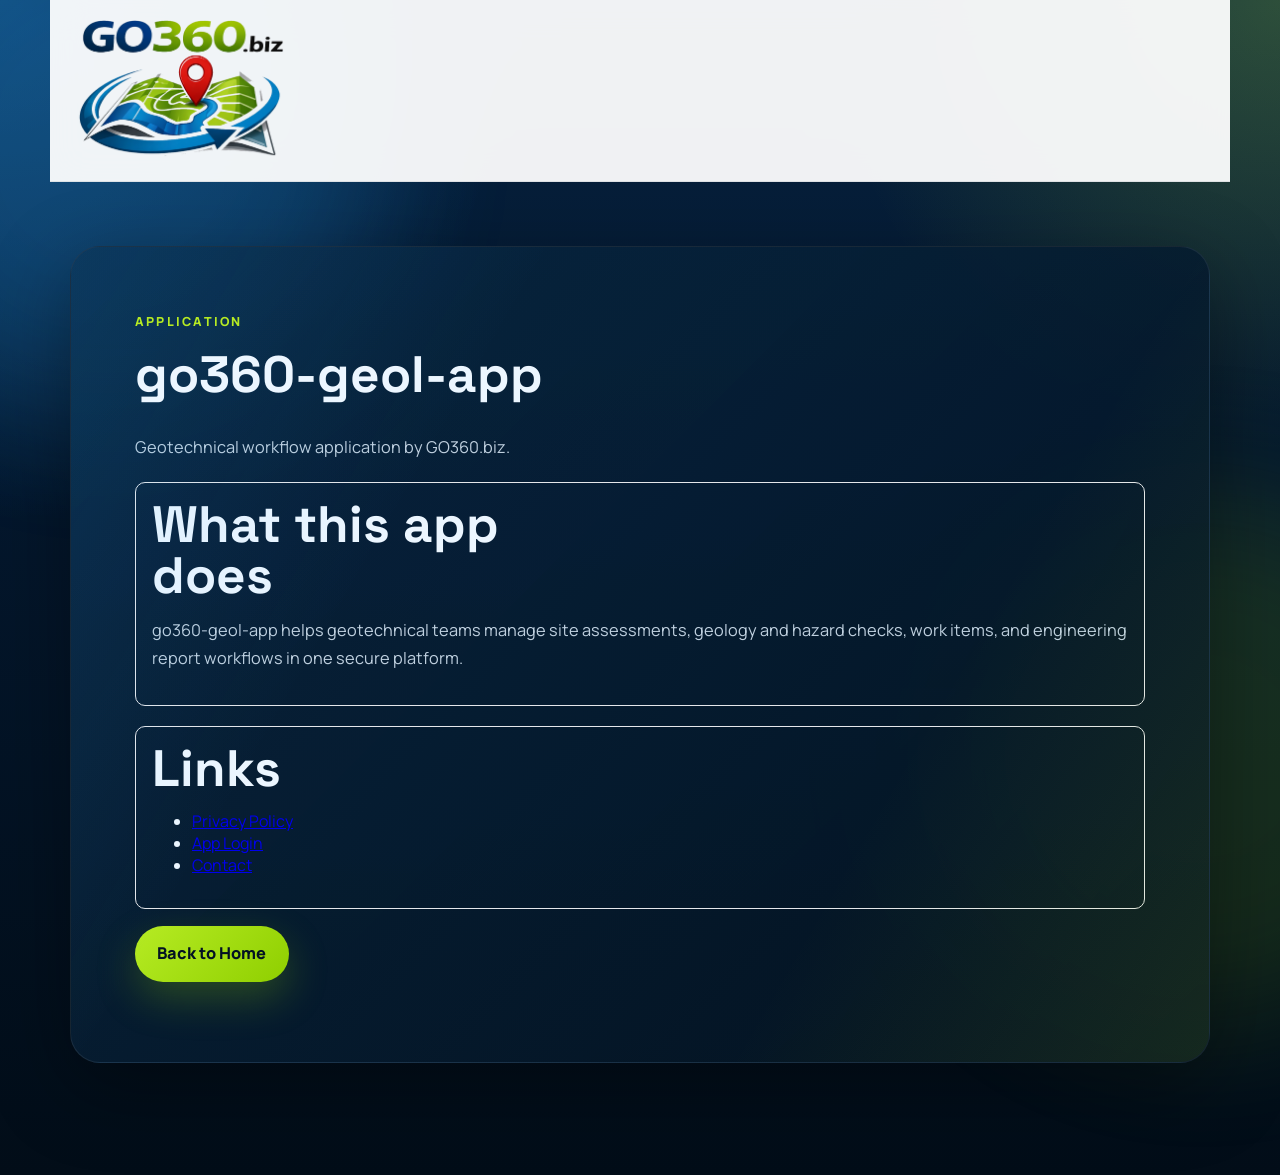
==== go360-geol-app/index.html @ 81c810cc "Add go360-geol-app page with site styling" ====
<!DOCTYPE html>
<html lang="en">
<head>
  <meta charset="UTF-8">
  <meta name="viewport" content="width=device-width, initial-scale=1.0">
  <title>go360-geol-app | GO360.biz</title>
  <meta name="description" content="Geotechnical workflow application by GO360.biz.">
  <link rel="preconnect" href="https://fonts.googleapis.com">
  <link rel="preconnect" href="https://fonts.gstatic.com" crossorigin>
  <link href="https://fonts.googleapis.com/css2?family=Manrope:wght@400;500;700;800&family=Space+Grotesk:wght@500;700&display=swap" rel="stylesheet">
  <link rel="stylesheet" href="../styles.css">
  <style>
    .card { border: 1px solid #e5e7eb; border-radius: 10px; padding: 16px; margin-top: 20px; }
  </style>
</head>
<body>
  <div class="page-shell">
    <header class="site-header">
      <a class="brand" href="../" aria-label="GO360.biz home">
        <img src="../assets/go360.png" alt="GO360.biz logo">
      </a>
    </header>

    <main>
      <section class="section-panel in-view">
        <div class="section-heading">
          <p class="eyebrow">Application</p>
          <h1 class="hero-title">go360-geol-app</h1>
        </div>
        <p class="muted">Geotechnical workflow application by GO360.biz.</p>

        <div class="card">
          <h2>What this app does</h2>
          <p>
            go360-geol-app helps geotechnical teams manage site assessments, geology and hazard checks,
            work items, and engineering report workflows in one secure platform.
          </p>
        </div>

        <div class="card">
          <h2>Links</h2>
          <ul>
            <li><a href="../privacy.html">Privacy Policy</a></li>
            <li><a href="https://geol-app.go360.biz/login">App Login</a></li>
            <li><a href="mailto:hello@go360.biz?subject=GO360%20App%20Enquiry">Contact</a></li>
          </ul>
        </div>
        <p><a class="button button-primary" href="../">Back to Home</a></p>
      </section>
    </main>
  </div>

  <script src="../script.js"></script>
</body>
</html>
---- styles.css ----
:root {
  --bg: #04182f;
  --bg-deep: #020d18;
  --panel: rgba(4, 27, 47, 0.7);
  --panel-strong: rgba(7, 36, 62, 0.92);
  --text: #ecf6ff;
  --muted: #bfd0df;
  --line: rgba(117, 198, 255, 0.16);
  --blue: #0d75c9;
  --blue-bright: #27a6ff;
  --green: #8fcf00;
  --green-bright: #b6eb23;
  --shadow: 0 24px 80px rgba(0, 0, 0, 0.35);
  --radius-xl: 30px;
  --radius-lg: 22px;
  --max-width: 1180px;
  --scroll-progress: 0;
}

* {
  box-sizing: border-box;
}

html {
  scroll-behavior: smooth;
}

body {
  margin: 0;
  font-family: "Manrope", sans-serif;
  color: var(--text);
  background:
    radial-gradient(circle at top left, rgba(39, 166, 255, 0.25), transparent 30%),
    radial-gradient(circle at top right, rgba(182, 235, 35, 0.22), transparent 26%),
    linear-gradient(180deg, #072341 0%, var(--bg) 36%, var(--bg-deep) 100%);
  overflow-x: hidden;
}

body::before,
body::after {
  content: "";
  position: fixed;
  inset: auto;
  width: 34rem;
  height: 34rem;
  border-radius: 50%;
  filter: blur(70px);
  opacity: 0.28;
  pointer-events: none;
  z-index: 0;
  transform: translate3d(0, calc(var(--scroll-progress) * -90px), 0);
}

body::before {
  top: -8rem;
  left: -10rem;
  background: rgba(39, 166, 255, 0.65);
}

body::after {
  right: -12rem;
  bottom: -8rem;
  background: rgba(143, 207, 0, 0.5);
}

.page-shell {
  position: relative;
  z-index: 1;
}

.progress-bar {
  position: fixed;
  top: 0;
  left: 0;
  width: calc(var(--scroll-progress) * 100%);
  height: 4px;
  background: linear-gradient(90deg, var(--blue-bright), var(--green-bright));
  box-shadow: 0 0 22px rgba(39, 166, 255, 0.65);
  z-index: 20;
}

.site-header {
  position: sticky;
  top: 0;
  display: flex;
  align-items: center;
  justify-content: space-between;
  gap: 1.5rem;
  max-width: var(--max-width);
  margin: 0 auto;
  padding: 1rem 1.25rem;
  backdrop-filter: blur(18px);
  background: rgba(255, 255, 255, 0.94);
  border-bottom: 1px solid rgba(4, 24, 47, 0.08);
  z-index: 15;
}

.brand img {
  width: min(220px, 38vw);
  display: block;
}

.site-nav {
  display: flex;
  gap: 1rem;
  flex-wrap: wrap;
}

.site-nav a {
  color: #06213b;
  text-decoration: none;
  font-size: 0.95rem;
  padding: 0.7rem 1rem;
  border-radius: 999px;
  background: rgba(6, 33, 59, 0.04);
  border: 1px solid rgba(6, 33, 59, 0.05);
  transition: transform 220ms ease, border-color 220ms ease, background 220ms ease;
}

.site-nav a:hover,
.site-nav a:focus-visible {
  transform: translateY(-2px);
  border-color: rgba(13, 117, 201, 0.18);
  background: rgba(13, 117, 201, 0.08);
}

main {
  max-width: var(--max-width);
  margin: 0 auto;
  padding: 2rem 1.25rem 5rem;
}

.site-footer {
  display: flex;
  align-items: center;
  justify-content: space-between;
  gap: 1rem;
  max-width: var(--max-width);
  margin: 0 auto;
  padding: 0 1.25rem 2.5rem;
}

.footer-copy {
  margin: 0;
  font-size: 0.95rem;
}

.footer-links {
  display: flex;
  gap: 1rem;
  flex-wrap: wrap;
}

.footer-links a {
  color: var(--text);
  text-decoration: none;
  font-size: 0.95rem;
}

.footer-links a:hover,
.footer-links a:focus-visible {
  color: var(--green-bright);
}

.section-panel {
  position: relative;
  margin: 2rem 0;
  padding: 4rem;
  border-radius: var(--radius-xl);
  background:
    linear-gradient(135deg, rgba(8, 38, 66, 0.86), rgba(3, 17, 31, 0.9)),
    linear-gradient(180deg, rgba(39, 166, 255, 0.08), rgba(143, 207, 0, 0.03));
  border: 1px solid rgba(255, 255, 255, 0.08);
  box-shadow: var(--shadow);
  overflow: hidden;
  transform: translateY(24px);
  opacity: 0;
  transition: opacity 700ms ease, transform 700ms ease;
}

.section-panel::before {
  content: "";
  position: absolute;
  inset: 0;
  background:
    linear-gradient(120deg, rgba(39, 166, 255, 0.12), transparent 30%),
    linear-gradient(300deg, rgba(182, 235, 35, 0.1), transparent 30%);
  pointer-events: none;
}

.section-panel.in-view {
  opacity: 1;
  transform: translateY(0);
}

.hero {
  min-height: calc(100vh - 7rem);
  display: grid;
  grid-template-columns: 1.15fr 0.85fr;
  align-items: center;
  gap: 3rem;
}

.hero-copy,
.story-copy,
.contact-copy,
.contact-card,
.offering-card,
.stat-card,
.process-step {
  position: relative;
  z-index: 1;
}

.eyebrow {
  margin: 0 0 1rem;
  color: var(--green-bright);
  text-transform: uppercase;
  letter-spacing: 0.18em;
  font-size: 0.78rem;
  font-weight: 800;
}

h1,
h2,
h3 {
  font-family: "Space Grotesk", sans-serif;
  margin: 0;
}

h1 {
  font-size: clamp(3rem, 6vw, 5.7rem);
  line-height: 0.95;
  max-width: 10ch;
}

.hero-title {
  font-size: clamp(2.25rem, 4vw, 3.4rem);
  line-height: 1.05;
  max-width: 14ch;
}

h2 {
  font-size: clamp(2rem, 4vw, 3.2rem);
  line-height: 1;
  max-width: 12ch;
}

h3 {
  font-size: 1.35rem;
  margin-bottom: 0.85rem;
}

p {
  color: var(--muted);
  font-size: 1.02rem;
  line-height: 1.7;
}

.hero-text {
  max-width: 60ch;
  margin: 1.5rem 0 0;
  font-size: 1.1rem;
}

.hero-actions {
  display: flex;
  gap: 1rem;
  flex-wrap: wrap;
  margin-top: 2rem;
}

.button {
  display: inline-flex;
  align-items: center;
  justify-content: center;
  min-height: 3.2rem;
  padding: 0.9rem 1.4rem;
  border-radius: 999px;
  text-decoration: none;
  font-weight: 800;
  transition: transform 220ms ease, box-shadow 220ms ease, background 220ms ease;
}

.button:hover,
.button:focus-visible {
  transform: translateY(-2px);
}

.button-primary {
  color: #031223;
  background: linear-gradient(135deg, var(--green-bright), var(--green));
  box-shadow: 0 16px 40px rgba(143, 207, 0, 0.26);
}

.button-secondary {
  color: var(--text);
  background: rgba(255, 255, 255, 0.06);
  border: 1px solid rgba(255, 255, 255, 0.12);
}

.hero-visual {
  position: relative;
  min-height: 38rem;
  display: flex;
  align-items: center;
  justify-content: center;
}

.hero-rings {
  position: absolute;
  width: min(34rem, 90%);
  aspect-ratio: 1;
  border-radius: 50%;
  border: 1px solid rgba(39, 166, 255, 0.24);
  box-shadow:
    0 0 0 2.5rem rgba(39, 166, 255, 0.04),
    0 0 0 5.5rem rgba(143, 207, 0, 0.04);
  animation: pulse 8s ease-in-out infinite;
}

.signal-card {
  position: absolute;
  width: min(280px, 72%);
  padding: 1.2rem 1.25rem;
  border-radius: var(--radius-lg);
  background: rgba(6, 26, 46, 0.78);
  border: 1px solid rgba(255, 255, 255, 0.08);
  backdrop-filter: blur(12px);
  box-shadow: 0 18px 40px rgba(0, 0, 0, 0.24);
  animation: float 6s ease-in-out infinite;
}

.signal-card span {
  display: block;
  color: var(--green-bright);
  font-size: 0.78rem;
  text-transform: uppercase;
  letter-spacing: 0.15em;
  margin-bottom: 0.45rem;
}

.signal-card strong {
  font-size: 1.05rem;
}

.signal-card-top {
  top: 4%;
  left: 5%;
}

.signal-card-design {
  top: 24%;
  right: 8%;
  animation-delay: -1s;
}

.signal-card-mid {
  top: 45%;
  right: 1%;
  animation-delay: -2s;
}

.signal-card-bottom {
  bottom: 17%;
  left: 8%;
  animation-delay: -4s;
}

.signal-card-maintenance {
  bottom: 0;
  right: 12%;
  animation-delay: -3s;
}

.section-heading {
  position: relative;
  z-index: 1;
  margin-bottom: 2rem;
}

.story-grid {
  display: grid;
  grid-template-columns: 1fr 1fr;
  gap: 2rem 3rem;
  align-items: start;
}

.stats-grid,
.offering-grid,
.customer-grid {
  display: grid;
  gap: 1rem;
}

.stats-grid {
  grid-template-columns: repeat(3, 1fr);
  grid-column: 1 / -1;
}

.stat-card,
.offering-card,
.customer-card,
.contact-card,
.process-step {
  padding: 1.4rem;
  border-radius: var(--radius-lg);
  background: rgba(255, 255, 255, 0.05);
  border: 1px solid rgba(255, 255, 255, 0.08);
}

.stat-card strong {
  display: block;
  margin-bottom: 0.55rem;
  font-family: "Space Grotesk", sans-serif;
  font-size: 1.1rem;
}

.stat-card span {
  color: var(--muted);
  line-height: 1.6;
}

.offering-grid {
  grid-template-columns: repeat(2, 1fr);
}

.offering-card {
  min-height: 100%;
  transition: transform 240ms ease, border-color 240ms ease, background 240ms ease;
}

.offering-card:hover {
  transform: translateY(-4px);
  border-color: rgba(39, 166, 255, 0.32);
  background: rgba(255, 255, 255, 0.08);
}

.customers-layout {
  position: relative;
  z-index: 1;
  display: grid;
  grid-template-columns: 0.9fr 1.1fr;
  gap: 1.5rem;
  align-items: start;
}

.customers-copy {
  margin: 0;
  max-width: 34ch;
}

.customer-grid {
  grid-template-columns: repeat(2, 1fr);
}

.customer-card {
  min-height: 100%;
  background:
    linear-gradient(180deg, rgba(255, 255, 255, 0.07), rgba(255, 255, 255, 0.04));
}

.customer-label {
  display: inline-block;
  margin-bottom: 0.75rem;
  color: var(--blue-bright);
  text-transform: uppercase;
  letter-spacing: 0.14em;
  font-size: 0.74rem;
  font-weight: 800;
}

.process-strip {
  position: relative;
  z-index: 1;
  display: grid;
  grid-template-columns: repeat(5, 1fr);
  gap: 1rem;
  margin-top: 2rem;
}

.process-step span {
  display: inline-flex;
  width: 2.25rem;
  height: 2.25rem;
  align-items: center;
  justify-content: center;
  margin-bottom: 1rem;
  border-radius: 50%;
  color: #02101f;
  font-weight: 800;
  background: linear-gradient(135deg, var(--blue-bright), #7ccfff);
}

.process-step p {
  margin: 0;
}

.contact-layout {
  position: relative;
  z-index: 1;
  display: grid;
  grid-template-columns: 1.15fr 0.85fr;
  gap: 1.5rem;
  align-items: stretch;
}

.contact-link {
  display: inline-block;
  margin: 1rem 0 0.75rem;
  color: var(--text);
  text-decoration: none;
  font-size: clamp(1.3rem, 3vw, 2rem);
  font-family: "Space Grotesk", sans-serif;
}

.contact-note {
  margin: 0;
}

.contact-card-label {
  margin: 0 0 0.5rem;
  color: var(--green-bright);
  text-transform: uppercase;
  letter-spacing: 0.15em;
  font-size: 0.75rem;
  font-weight: 800;
}

@keyframes pulse {
  0%,
  100% {
    transform: scale(0.97);
    opacity: 0.85;
  }

  50% {
    transform: scale(1.03);
    opacity: 1;
  }
}

@keyframes float {
  0%,
  100% {
    transform: translateY(0);
  }

  50% {
    transform: translateY(-10px);
  }
}

@media (max-width: 980px) {
  .hero,
  .story-grid,
  .contact-layout,
  .customers-layout,
  .offering-grid,
  .customer-grid,
  .process-strip,
  .stats-grid {
    grid-template-columns: 1fr;
  }

  .site-header {
    position: static;
    flex-direction: column;
    align-items: flex-start;
  }

  .section-panel {
    padding: 2rem;
  }

  .hero {
    min-height: auto;
  }

  .hero-visual {
    min-height: 34rem;
  }
}

@media (max-width: 640px) {
  main {
    padding: 1.25rem 0.9rem 4rem;
  }

  .site-header {
    padding: 1rem 0.9rem 0;
  }

  .site-nav {
    width: 100%;
  }

  .site-nav a {
    flex: 1 1 calc(50% - 0.5rem);
    text-align: center;
  }

  .section-panel {
    border-radius: 24px;
  }

  .site-footer {
    flex-direction: column;
    align-items: flex-start;
    padding: 0 0.9rem 2rem;
  }

  h1 {
    max-width: 100%;
  }

  .hero-visual {
    min-height: 32rem;
  }

  .signal-card {
    width: 88%;
  }

  .signal-card-top,
  .signal-card-design,
  .signal-card-mid,
  .signal-card-bottom,
  .signal-card-maintenance {
    left: 50%;
    right: auto;
    transform: translateX(-50%);
  }

  .signal-card-top {
    top: 2%;
  }

  .signal-card-design {
    top: 20%;
  }

  .signal-card-mid {
    top: 38%;
  }

  .signal-card-bottom {
    top: 56%;
    bottom: auto;
  }

  .signal-card-maintenance {
    top: 74%;
    bottom: auto;
  }
}

@media (prefers-reduced-motion: reduce) {
  html {
    scroll-behavior: auto;
  }

  *,
  *::before,
  *::after {
    animation: none !important;
    transition: none !important;
  }

  .section-panel {
    opacity: 1;
    transform: none;
  }
}
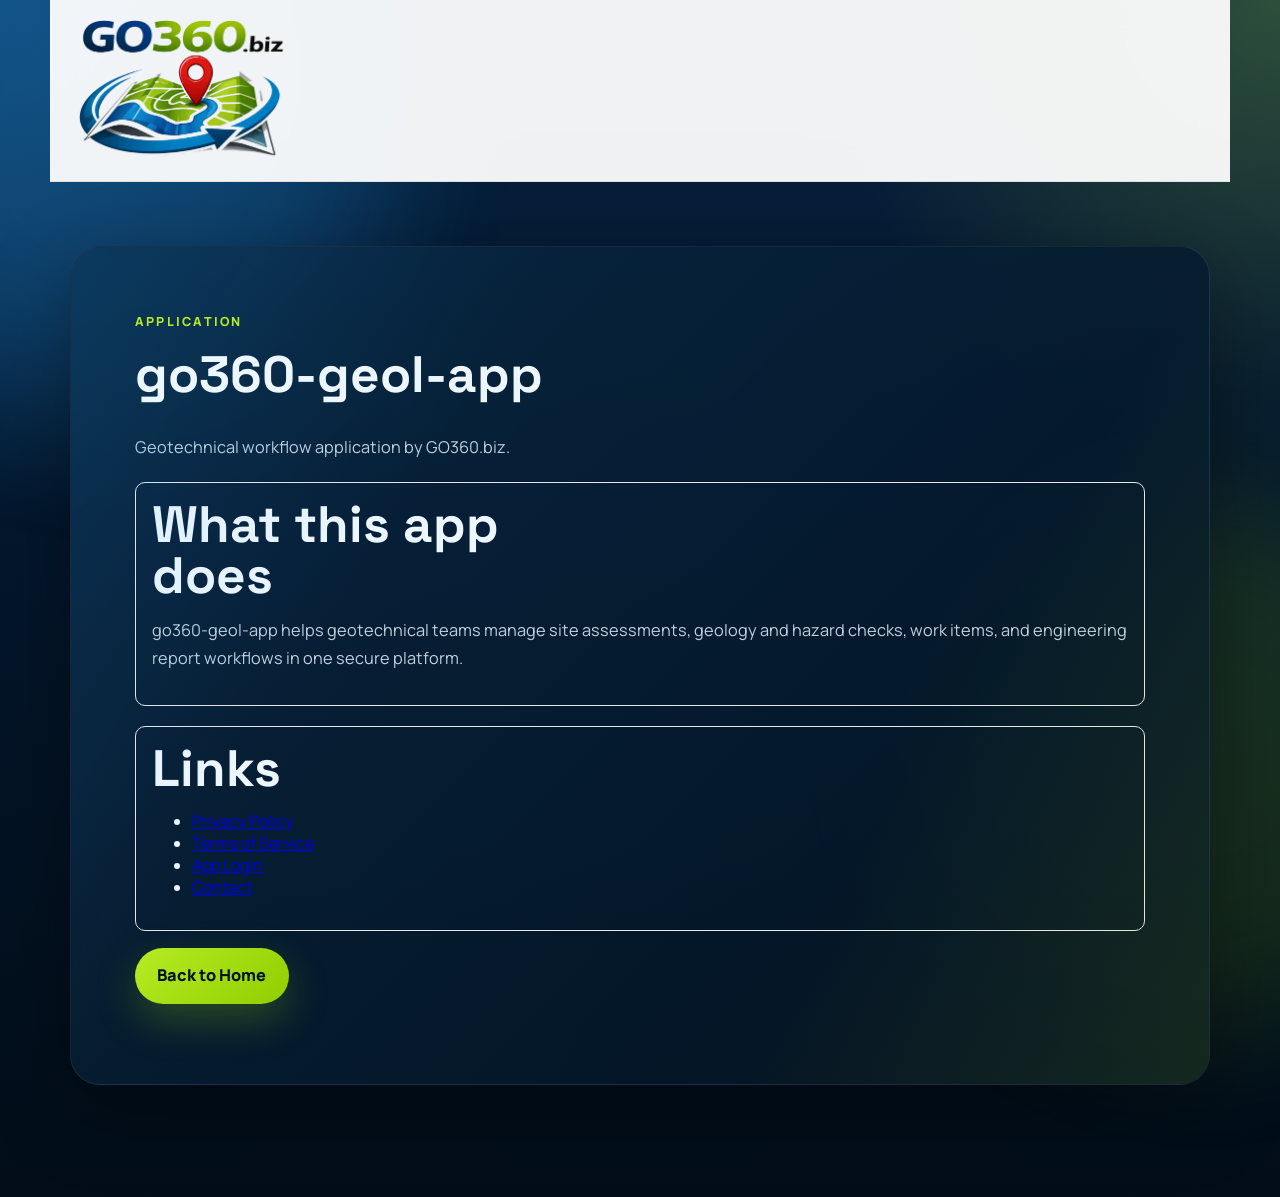
==== commit d186ffcc: "Update go360-geol-app links: add terms, change contact email" ====
--- a/go360-geol-app/index.html
+++ b/go360-geol-app/index.html
@@ -41,8 +41,9 @@
           <h2>Links</h2>
           <ul>
             <li><a href="../privacy.html">Privacy Policy</a></li>
+            <li><a href="../terms.html">Terms of Service</a></li>
             <li><a href="https://geol-app.go360.biz/login">App Login</a></li>
-            <li><a href="mailto:hello@go360.biz?subject=GO360%20App%20Enquiry">Contact</a></li>
+            <li><a href="mailto:admin@go360.biz?subject=GO360%20App%20Enquiry">Contact</a></li>
           </ul>
         </div>
         <p><a class="button button-primary" href="../">Back to Home</a></p>
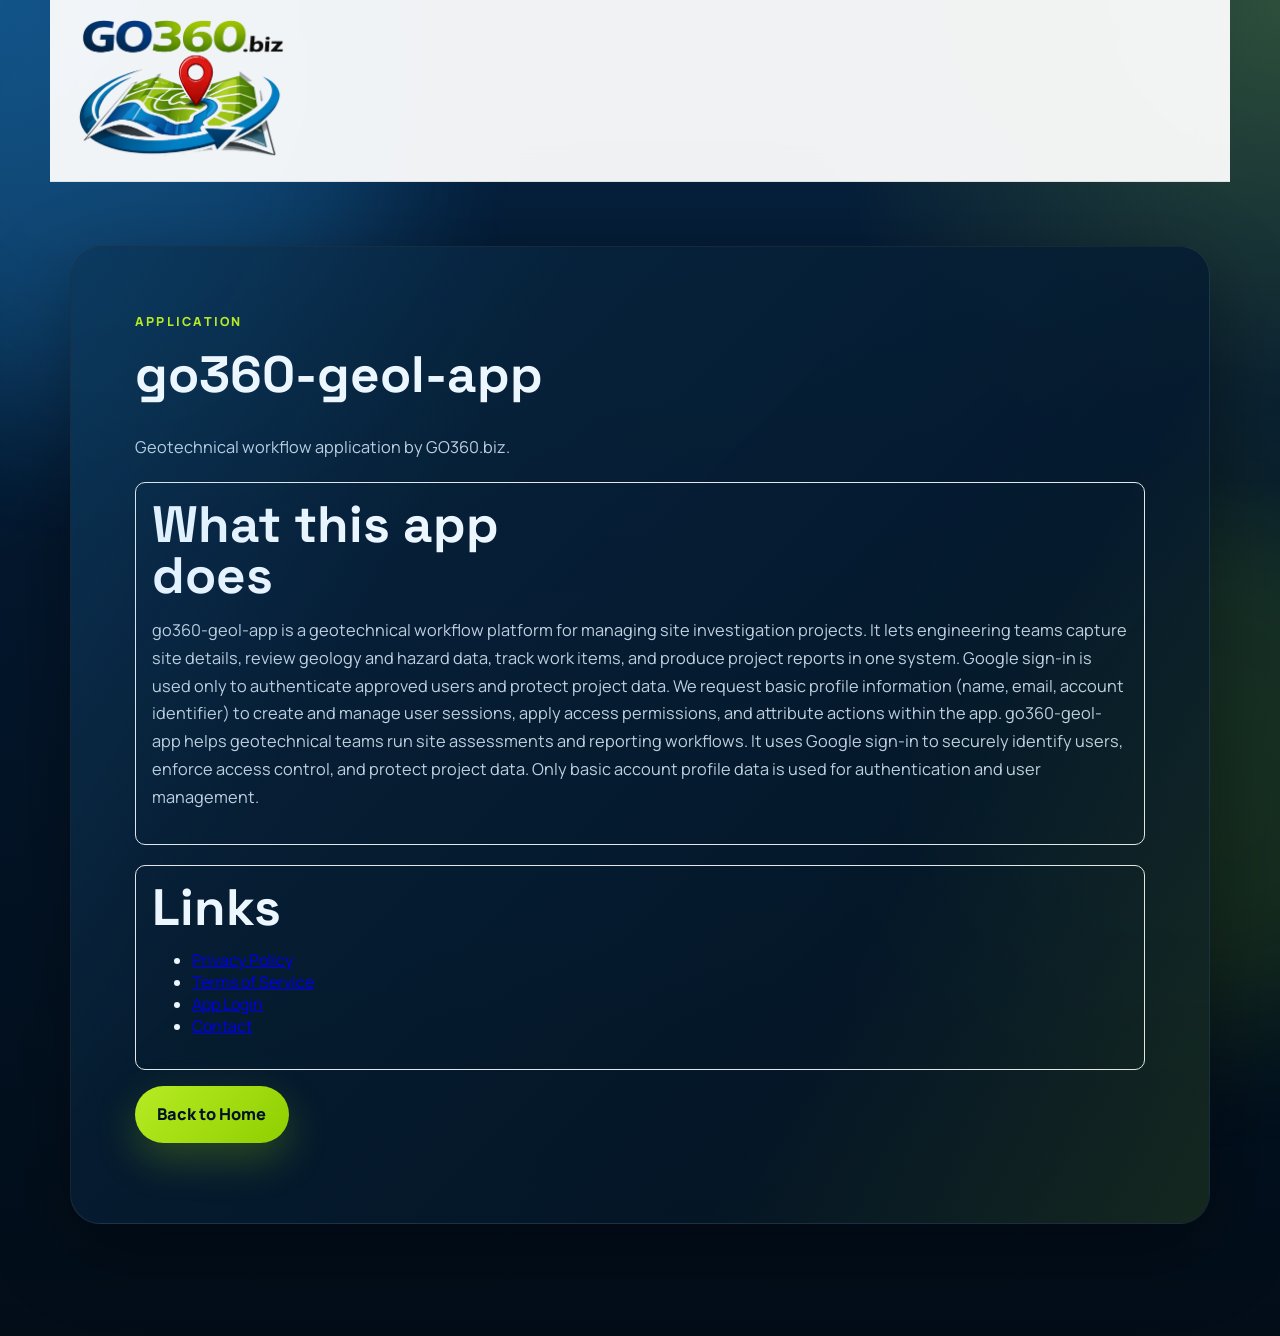
==== commit 11d111db: "Update go360-geol-app description and policy links" ====
--- a/go360-geol-app/index.html
+++ b/go360-geol-app/index.html
@@ -32,16 +32,22 @@
         <div class="card">
           <h2>What this app does</h2>
           <p>
-            go360-geol-app helps geotechnical teams manage site assessments, geology and hazard checks,
-            work items, and engineering report workflows in one secure platform.
+go360-geol-app is a geotechnical workflow platform for managing site investigation projects.
+It lets engineering teams capture site details, review geology and hazard data, track work items, and produce project reports in one system.
+Google sign-in is used only to authenticate approved users and protect project data. We request basic profile information (name, email, account identifier) to create and manage user sessions, apply access permissions, and attribute actions within the app.
+
+
+go360-geol-app helps geotechnical teams run site assessments and reporting workflows.
+It uses Google sign-in to securely identify users, enforce access control, and protect project data.
+Only basic account profile data is used for authentication and user management.
           </p>
         </div>
 
         <div class="card">
           <h2>Links</h2>
           <ul>
-            <li><a href="../privacy.html">Privacy Policy</a></li>
-            <li><a href="../terms.html">Terms of Service</a></li>
+            <li><a href="https://go360.biz/privacy.html">Privacy Policy</a></li>
+            <li><a href="https://go360.biz/terms.html">Terms of Service</a></li>
             <li><a href="https://geol-app.go360.biz/login">App Login</a></li>
             <li><a href="mailto:admin@go360.biz?subject=GO360%20App%20Enquiry">Contact</a></li>
           </ul>
